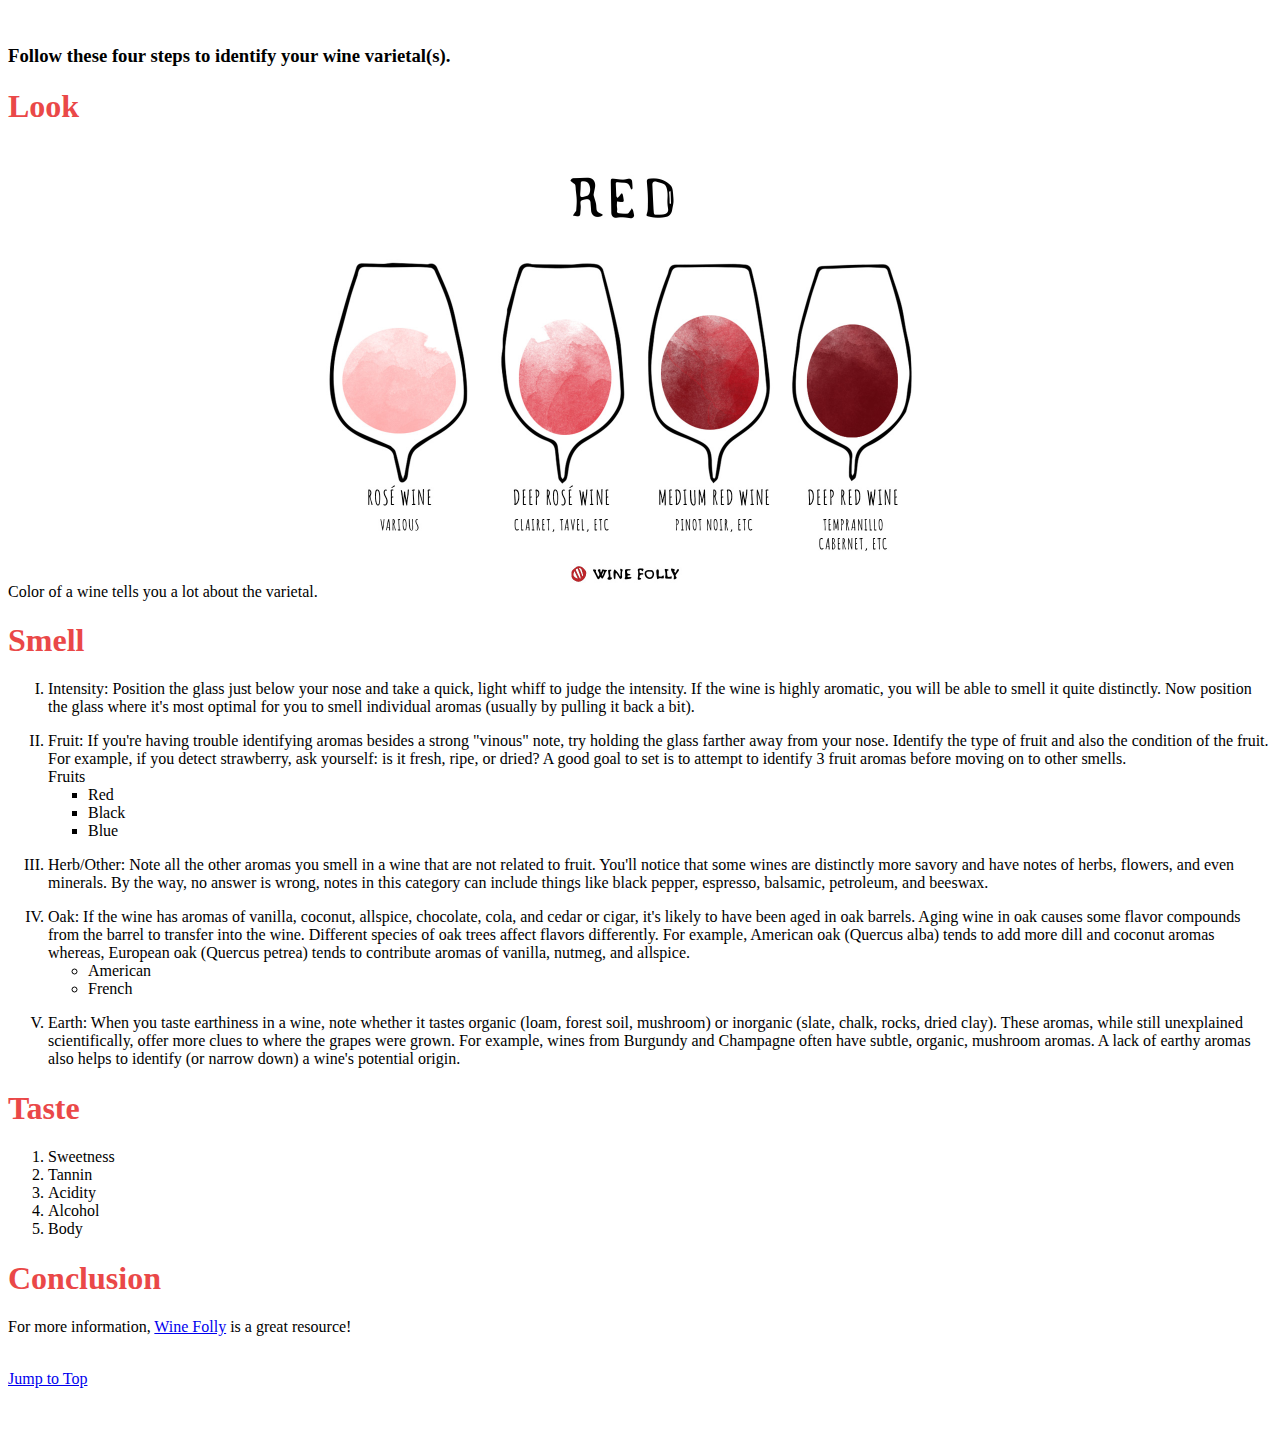
==== week2_solution/index.html @ 2e22ce23 "here is my index file for assignment number 1" ====
<!DOCTYPE html>
<html>
<head>
	<title>Wine Tasting Basics</title>
	
	<style>
	h1 {
		color: #EA4848;

	}

	</style>
</head>


<body>
<a name="top"></a>

<br>
<h3>Follow these four steps to identify your wine varietal(s).</h2>

<p><h1>Look</h1></p>

Color of a wine tells you a lot about the varietal.
<img src="red-wine-colors.jpg" alt="red wine colors" height="450px"; width="600px;">

<p><h1>Smell</h1></p>

<ol type="I">
	<li>Intensity: Position the glass just below your nose and take a quick, light whiff to judge the intensity. If the wine is highly aromatic, you will be able to smell it quite distinctly. Now position the glass where it's most optimal for you to smell individual aromas (usually by pulling it back a bit).</li>
	<p>


	<li>Fruit: If you're having trouble identifying aromas besides a strong "vinous" note, try holding the glass farther away from your nose. Identify the type of fruit and also the condition of the fruit. For example, if you detect strawberry, ask yourself: is it fresh, ripe, or dried? A good goal to set is to attempt to identify 3 fruit aromas before moving on to other smells.</li>

		<dl>
			<dt>Fruits</dt>

		
		<ul type="square">
			<li>Red</li>
			<li>Black</li>
			<li>Blue</li>
		</ul></dl>
<p>

	<li>Herb/Other: Note all the other aromas you smell in a wine that are not related to fruit. You'll notice that some wines are distinctly more savory and have notes of herbs, flowers, and even minerals. By the way, no answer is wrong, notes in this category can include things like black pepper, espresso, balsamic, petroleum, and beeswax.</li>
<p>

	<li>Oak: If the wine has aromas of vanilla, coconut, allspice, chocolate, cola, and cedar or cigar, it's likely to have been aged in oak barrels. Aging wine in oak causes some flavor compounds from the barrel to transfer into the wine. Different species of oak trees affect flavors differently. For example, American oak (Quercus alba) tends to add more dill and coconut aromas whereas, European oak (Quercus petrea) tends to contribute aromas of vanilla, nutmeg, and allspice.
		<ul>
			<li>American</li>
			<li>French</li>
		</ul>
	</li>

<p>

	<li>Earth: When you taste earthiness in a wine, note whether it tastes organic (loam, forest soil, mushroom) or inorganic (slate, chalk, rocks, dried clay). These aromas, while still unexplained scientifically, offer more clues to where the grapes were grown. For example, wines from Burgundy and Champagne often have subtle, organic, mushroom aromas. A lack of earthy aromas also helps to identify (or narrow down) a wine's potential origin.</li>
<p>

</ol>

<p><h1>Taste</h1></p>

<ol>
	<li>Sweetness</li>
	<li>Tannin</li>
	<li>Acidity</li>
	<li>Alcohol</li>
	<li>Body</li>
	

</ol>

<p><h1>Conclusion</h1></p>

<p>For more information, <a href="https://winefolly.com/review/the-wine-tasting-method-video/" target="_blank">Wine Folly</a> is a great resource!</p>
<br>
<a href="#top">Jump to Top</a>
<br>
<br>
<br>

</body>
</html>
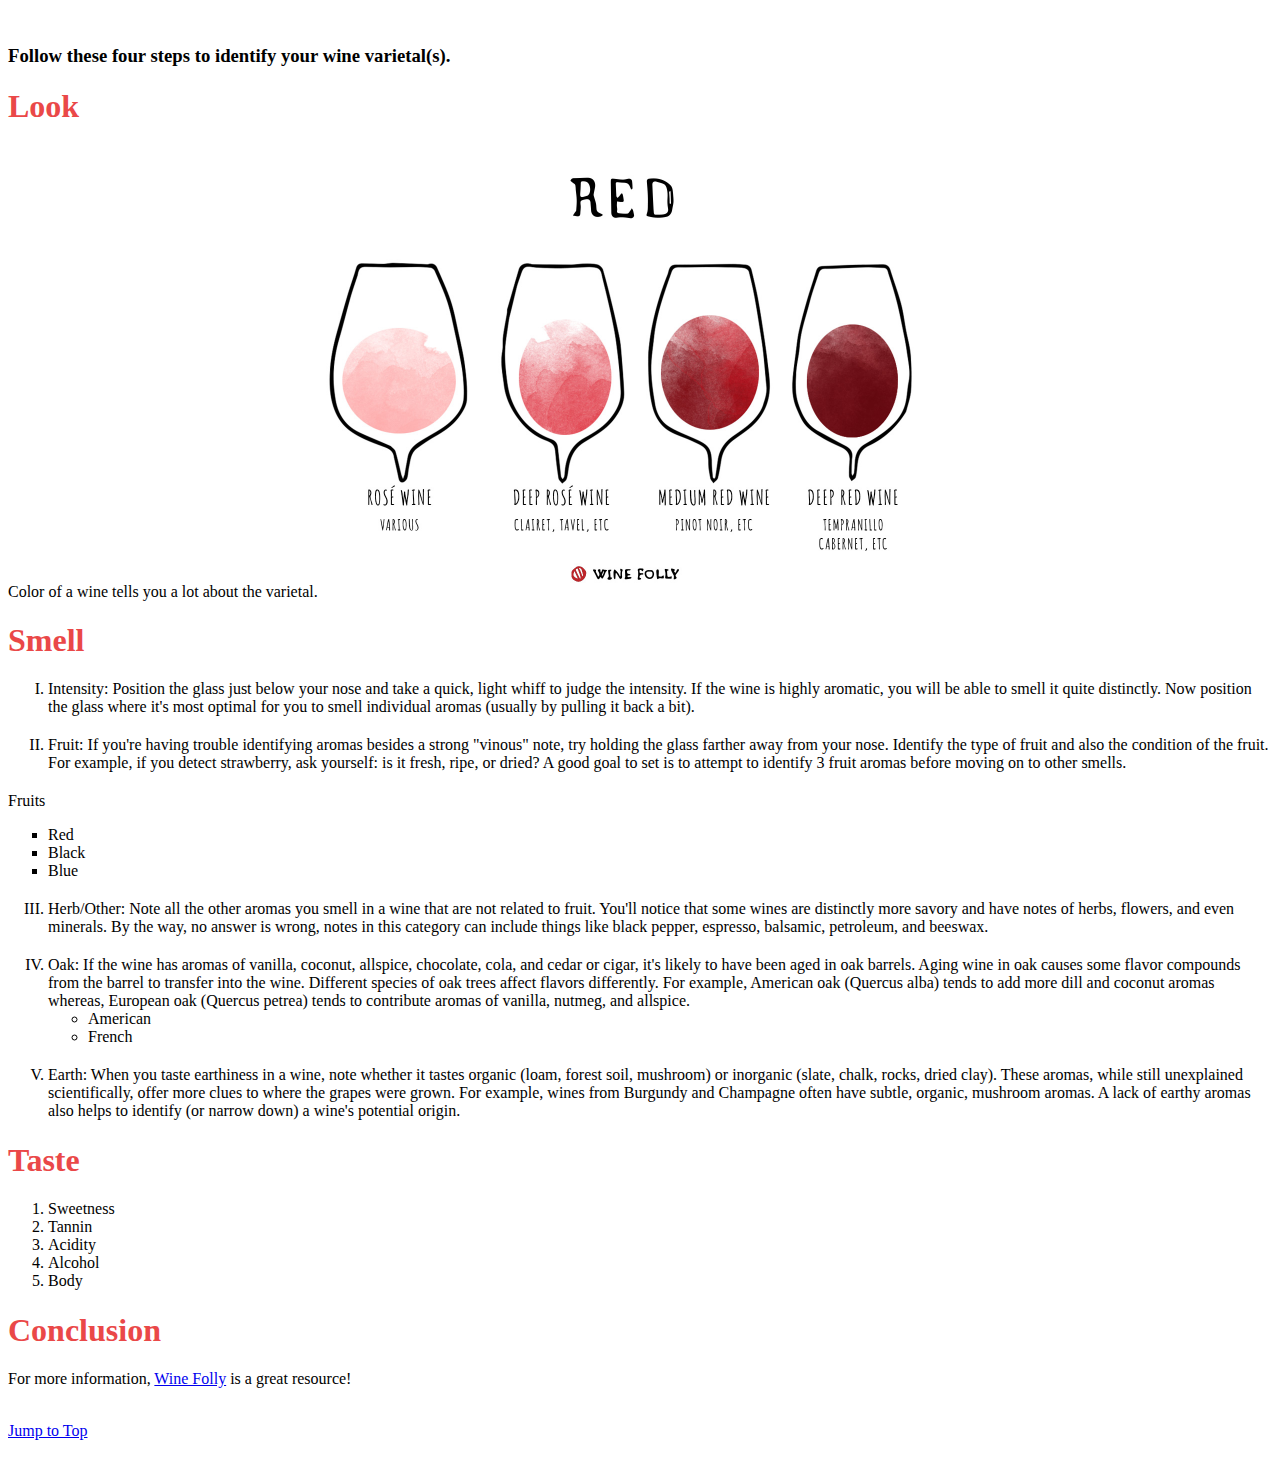
==== commit 8710c925: "corrected errors" ====
--- a/week2_solution/index.html
+++ b/week2_solution/index.html
@@ -1,11 +1,22 @@
 <!DOCTYPE html>
-<html>
+<html lang="en-US">
+
 <head>
+	<!-- normalize.css provides browser compatibility -->
+	<link rel="stylesheet" href="styles/normalize.css">
+	
 	<title>Wine Tasting Basics</title>
+	<meta charset="utf-8">
 	
 	<style>
 	h1 {
 		color: #EA4848;
+
+	}
+
+	.lilast
+	{
+		margin: 20px 0; 
 
 	}
 
@@ -14,54 +25,56 @@
 
 
 <body>
-<a name="top"></a>
+
 
 <br>
-<h3>Follow these four steps to identify your wine varietal(s).</h2>
+<h3 id="top">Follow these four steps to identify your wine varietal(s).</h3>
 
-<p><h1>Look</h1></p>
+<h1>Look</h1>
+
 
 Color of a wine tells you a lot about the varietal.
-<img src="red-wine-colors.jpg" alt="red wine colors" height="450px"; width="600px;">
+<img src="red-wine-colors.jpg" alt="red wine colors" style="height:450px;width:600px;">
 
-<p><h1>Smell</h1></p>
+<h1>Smell</h1>
+
 
 <ol type="I">
-	<li>Intensity: Position the glass just below your nose and take a quick, light whiff to judge the intensity. If the wine is highly aromatic, you will be able to smell it quite distinctly. Now position the glass where it's most optimal for you to smell individual aromas (usually by pulling it back a bit).</li>
-	<p>
+	
+		<li>Intensity: Position the glass just below your nose and take a quick, light whiff to judge the intensity. If the wine is highly aromatic, you will be able to smell it quite distinctly. Now position the glass where it's most optimal for you to smell individual aromas (usually by pulling it back a bit).</li>
+	
 
 
-	<li>Fruit: If you're having trouble identifying aromas besides a strong "vinous" note, try holding the glass farther away from your nose. Identify the type of fruit and also the condition of the fruit. For example, if you detect strawberry, ask yourself: is it fresh, ripe, or dried? A good goal to set is to attempt to identify 3 fruit aromas before moving on to other smells.</li>
+	<li class="lilast">Fruit: If you're having trouble identifying aromas besides a strong "vinous" note, try holding the glass farther away from your nose. Identify the type of fruit and also the condition of the fruit. For example, if you detect strawberry, ask yourself: is it fresh, ripe, or dried? A good goal to set is to attempt to identify 3 fruit aromas before moving on to other smells.</li>
+</ol>	
+		<p>Fruits</p>
+			<ul style="list-style-type:square;">
+				<li>Red</li>
+				<li>Black</li>
+				<li>Blue</li>
+			</ul>
+		
 
-		<dl>
-			<dt>Fruits</dt>
+<ol type="I" start="3">
+	<li class="lilast">Herb/Other: Note all the other aromas you smell in a wine that are not related to fruit. You'll notice that some wines are distinctly more savory and have notes of herbs, flowers, and even minerals. By the way, no answer is wrong, notes in this category can include things like black pepper, espresso, balsamic, petroleum, and beeswax.</li>
 
-		
-		<ul type="square">
-			<li>Red</li>
-			<li>Black</li>
-			<li>Blue</li>
-		</ul></dl>
-<p>
 
-	<li>Herb/Other: Note all the other aromas you smell in a wine that are not related to fruit. You'll notice that some wines are distinctly more savory and have notes of herbs, flowers, and even minerals. By the way, no answer is wrong, notes in this category can include things like black pepper, espresso, balsamic, petroleum, and beeswax.</li>
-<p>
 
-	<li>Oak: If the wine has aromas of vanilla, coconut, allspice, chocolate, cola, and cedar or cigar, it's likely to have been aged in oak barrels. Aging wine in oak causes some flavor compounds from the barrel to transfer into the wine. Different species of oak trees affect flavors differently. For example, American oak (Quercus alba) tends to add more dill and coconut aromas whereas, European oak (Quercus petrea) tends to contribute aromas of vanilla, nutmeg, and allspice.
+		<li class="lilast">Oak: If the wine has aromas of vanilla, coconut, allspice, chocolate, cola, and cedar or cigar, it's likely to have been aged in oak barrels. Aging wine in oak causes some flavor compounds from the barrel to transfer into the wine. Different species of oak trees affect flavors differently. For example, American oak (Quercus alba) tends to add more dill and coconut aromas whereas, European oak (Quercus petrea) tends to contribute aromas of vanilla, nutmeg, and allspice.
 		<ul>
 			<li>American</li>
 			<li>French</li>
 		</ul>
 	</li>
 
-<p>
+
 
 	<li>Earth: When you taste earthiness in a wine, note whether it tastes organic (loam, forest soil, mushroom) or inorganic (slate, chalk, rocks, dried clay). These aromas, while still unexplained scientifically, offer more clues to where the grapes were grown. For example, wines from Burgundy and Champagne often have subtle, organic, mushroom aromas. A lack of earthy aromas also helps to identify (or narrow down) a wine's potential origin.</li>
-<p>
+
 
 </ol>
 
-<p><h1>Taste</h1></p>
+<h1>Taste</h1>
 
 <ol>
 	<li>Sweetness</li>
@@ -73,7 +86,7 @@
 
 </ol>
 
-<p><h1>Conclusion</h1></p>
+<h1>Conclusion</h1>
 
 <p>For more information, <a href="https://winefolly.com/review/the-wine-tasting-method-video/" target="_blank">Wine Folly</a> is a great resource!</p>
 <br>
